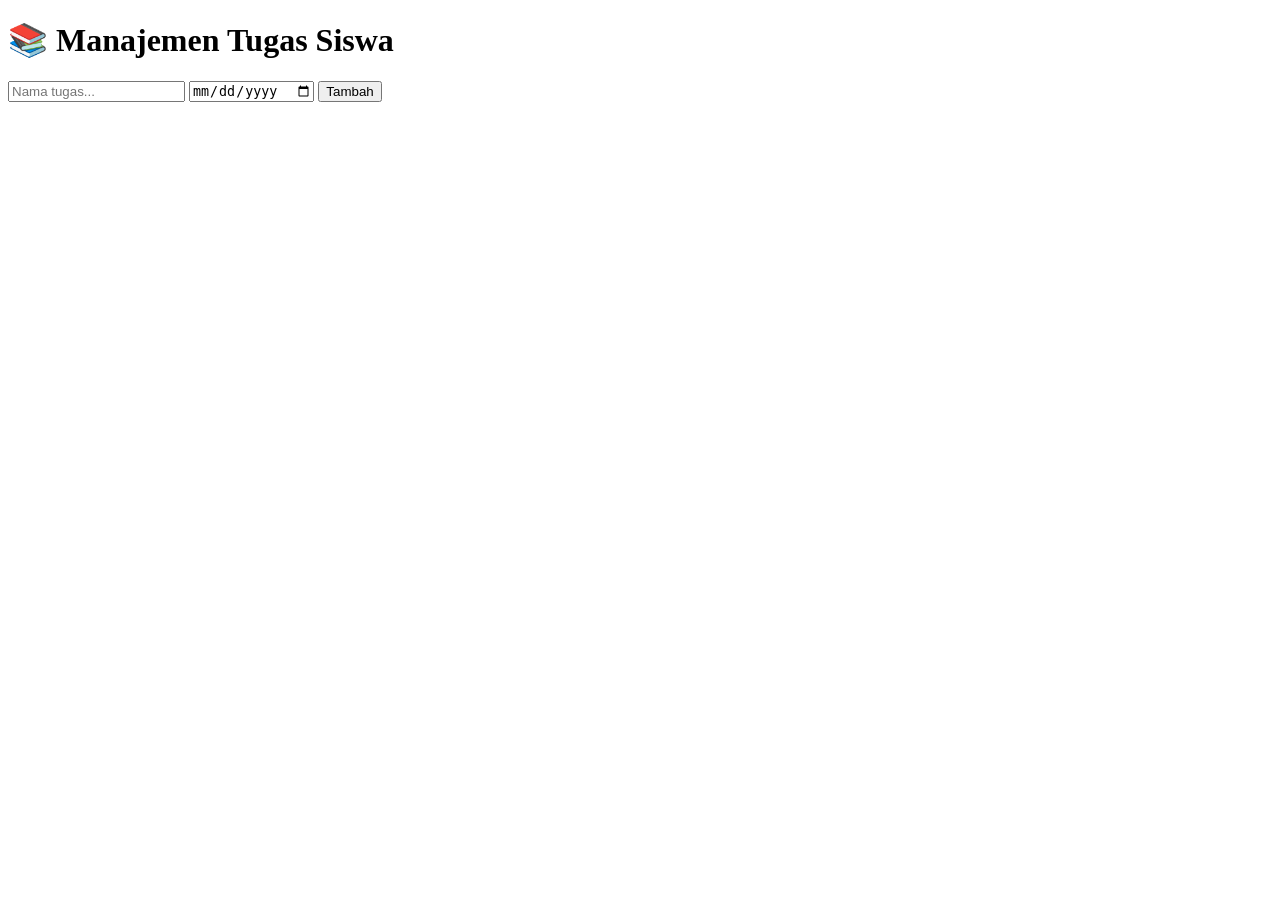
==== index.html @ cad87b7c "Create index.html" ====
<!DOCTYPE html>
<html lang="id">
<head>
  <meta charset="UTF-8">
  <title>Manajemen Tugas Siswa</title>
  <link rel="stylesheet" href="style.css">
</head>
<body>

  <div class="container">
    <h1>📚 Manajemen Tugas Siswa</h1>

    <div class="form">
      <input type="text" id="taskInput" placeholder="Nama tugas...">
      <input type="date" id="deadlineInput">
      <button onclick="addTask()">Tambah</button>
    </div>

    <ul id="taskList"></ul>
  </div>

<script src="script.js"></script>
</body>
</html>
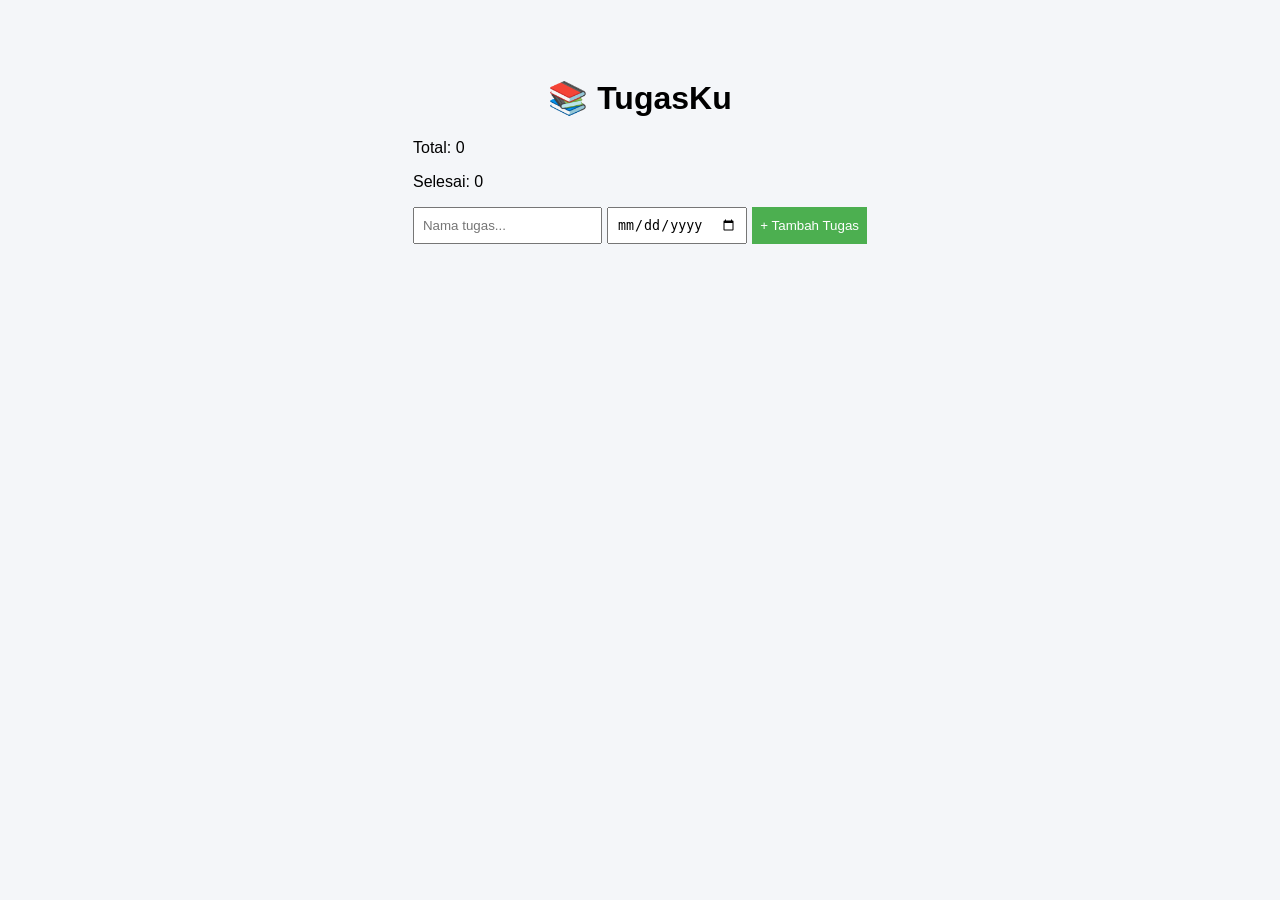
==== commit 36a813cb: "Update index.html" ====
--- a/index.html
+++ b/index.html
@@ -2,18 +2,28 @@
 <html lang="id">
 <head>
   <meta charset="UTF-8">
+  <meta name="viewport" content="width=device-width, initial-scale=1.0">
   <title>Manajemen Tugas Siswa</title>
   <link rel="stylesheet" href="style.css">
 </head>
 <body>
 
-  <div class="container">
-    <h1>📚 Manajemen Tugas Siswa</h1>
+  <div class="app">
+    <h1>📚 TugasKu</h1>
+
+    <div class="stats">
+      <p>Total: <span id="totalTask">0</span></p>
+      <p>Selesai: <span id="completedTask">0</span></p>
+    </div>
+
+    <div class="progress-bar">
+      <div id="progress"></div>
+    </div>
 
     <div class="form">
       <input type="text" id="taskInput" placeholder="Nama tugas...">
       <input type="date" id="deadlineInput">
-      <button onclick="addTask()">Tambah</button>
+      <button onclick="addTask()">+ Tambah Tugas</button>
     </div>
 
     <ul id="taskList"></ul>
--- a/style.css
+++ b/style.css
@@ -0,0 +1,57 @@
+body {
+  font-family: Arial, sans-serif;
+  background: #f4f6f9;
+  display: flex;
+  justify-content: center;
+  padding-top: 50px;
+}
+
+.container {
+  background: white;
+  padding: 20px;
+  width: 400px;
+  border-radius: 10px;
+  box-shadow: 0 5px 15px rgba(0,0,0,0.1);
+}
+
+h1 {
+  text-align: center;
+}
+
+.form {
+  display: flex;
+  gap: 5px;
+  margin-bottom: 15px;
+}
+
+input, button {
+  padding: 8px;
+}
+
+button {
+  background: #4CAF50;
+  color: white;
+  border: none;
+  cursor: pointer;
+}
+
+button:hover {
+  background: #45a049;
+}
+
+ul {
+  list-style: none;
+  padding: 0;
+}
+
+li {
+  background: #eee;
+  padding: 10px;
+  margin-bottom: 8px;
+  border-radius: 5px;
+}
+
+.completed {
+  text-decoration: line-through;
+  background: #d4edda;
+}
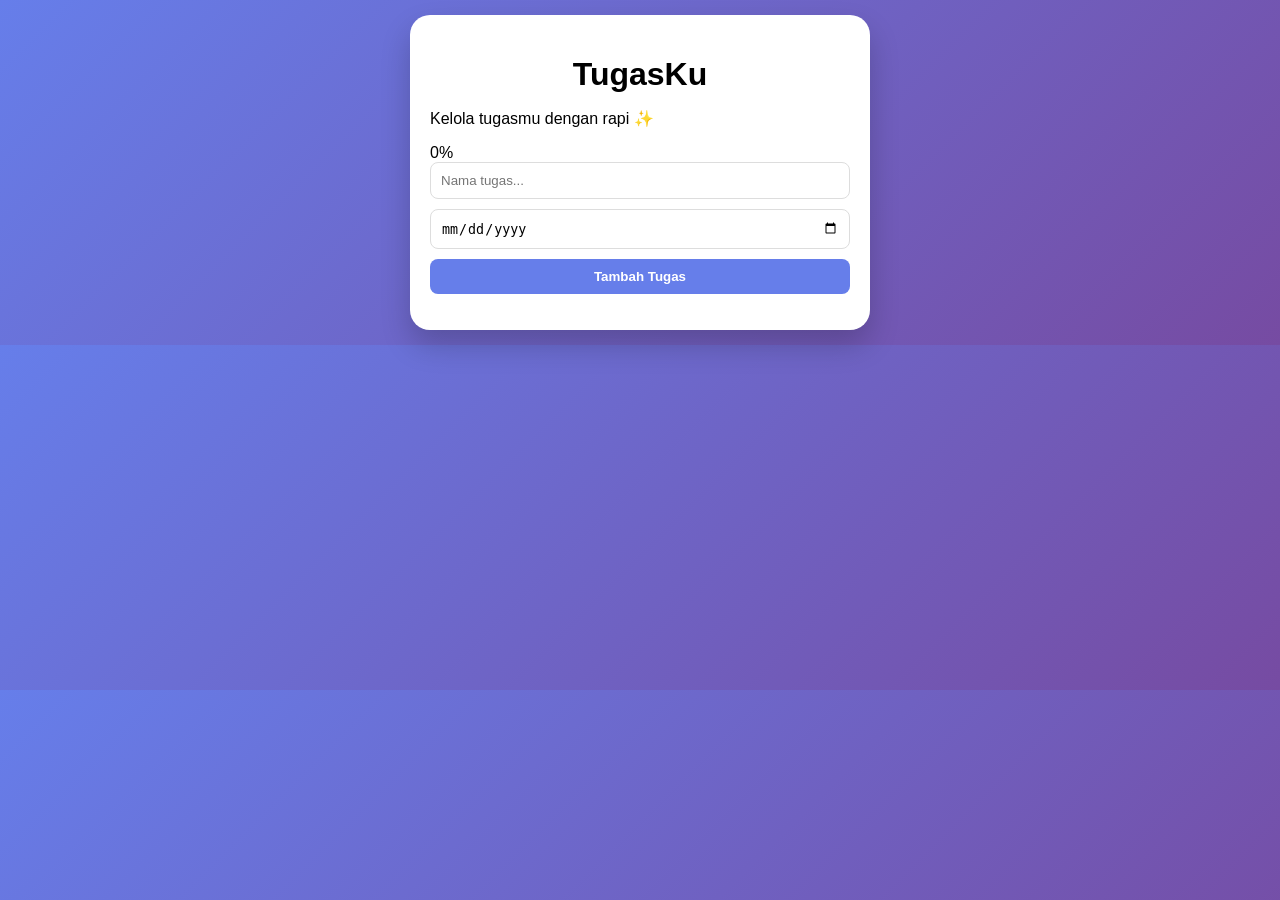
==== commit 73efda6d: "Update index.html" ====
--- a/index.html
+++ b/index.html
@@ -3,31 +3,33 @@
 <head>
   <meta charset="UTF-8">
   <meta name="viewport" content="width=device-width, initial-scale=1.0">
-  <title>Manajemen Tugas Siswa</title>
+  <title>TugasKu Pro</title>
   <link rel="stylesheet" href="style.css">
 </head>
 <body>
 
-  <div class="app">
-    <h1>📚 TugasKu</h1>
+<div class="app">
 
-    <div class="stats">
-      <p>Total: <span id="totalTask">0</span></p>
-      <p>Selesai: <span id="completedTask">0</span></p>
+  <div class="header">
+    <h1>TugasKu</h1>
+    <p>Kelola tugasmu dengan rapi ✨</p>
+  </div>
+
+  <div class="progress-container">
+    <div class="circle">
+      <span id="progressText">0%</span>
     </div>
+  </div>
 
-    <div class="progress-bar">
-      <div id="progress"></div>
-    </div>
+  <div class="form">
+    <input type="text" id="taskInput" placeholder="Nama tugas...">
+    <input type="date" id="deadlineInput">
+    <button onclick="addTask()">Tambah Tugas</button>
+  </div>
 
-    <div class="form">
-      <input type="text" id="taskInput" placeholder="Nama tugas...">
-      <input type="date" id="deadlineInput">
-      <button onclick="addTask()">+ Tambah Tugas</button>
-    </div>
+  <ul id="taskList"></ul>
 
-    <ul id="taskList"></ul>
-  </div>
+</div>
 
 <script src="script.js"></script>
 </body>
--- a/style.css
+++ b/style.css
@@ -1,42 +1,75 @@
 body {
-  font-family: Arial, sans-serif;
-  background: #f4f6f9;
+  margin: 0;
+  font-family: 'Segoe UI', sans-serif;
+  background: linear-gradient(135deg, #667eea, #764ba2);
   display: flex;
   justify-content: center;
-  padding-top: 50px;
+  padding: 15px;
 }
 
-.container {
+.app {
   background: white;
+  width: 100%;
+  max-width: 420px;
+  border-radius: 20px;
   padding: 20px;
-  width: 400px;
-  border-radius: 10px;
-  box-shadow: 0 5px 15px rgba(0,0,0,0.1);
+  box-shadow: 0 15px 30px rgba(0,0,0,0.2);
 }
 
 h1 {
   text-align: center;
+  margin-bottom: 10px;
+}
+
+.stats {
+  display: flex;
+  justify-content: space-between;
+  font-size: 14px;
+  margin-bottom: 10px;
+}
+
+.progress-bar {
+  width: 100%;
+  height: 8px;
+  background: #eee;
+  border-radius: 10px;
+  margin-bottom: 15px;
+}
+
+#progress {
+  height: 100%;
+  width: 0%;
+  background: #4CAF50;
+  border-radius: 10px;
+  transition: 0.3s;
 }
 
 .form {
   display: flex;
-  gap: 5px;
+  flex-direction: column;
+  gap: 10px;
   margin-bottom: 15px;
 }
 
-input, button {
-  padding: 8px;
+input {
+  padding: 10px;
+  border-radius: 8px;
+  border: 1px solid #ddd;
 }
 
 button {
-  background: #4CAF50;
+  padding: 10px;
+  border-radius: 8px;
+  border: none;
+  background: #667eea;
   color: white;
-  border: none;
+  font-weight: bold;
   cursor: pointer;
+  transition: 0.3s;
 }
 
 button:hover {
-  background: #45a049;
+  background: #5563c1;
 }
 
 ul {
@@ -45,13 +78,27 @@
 }
 
 li {
-  background: #eee;
-  padding: 10px;
-  margin-bottom: 8px;
-  border-radius: 5px;
+  background: #f7f7f7;
+  padding: 12px;
+  border-radius: 10px;
+  margin-bottom: 10px;
+  font-size: 14px;
+  transition: 0.3s;
 }
 
-.completed {
+li.completed {
+  background: #d4edda;
   text-decoration: line-through;
-  background: #d4edda;
 }
+
+.task-buttons {
+  margin-top: 8px;
+  display: flex;
+  gap: 5px;
+}
+
+.small-btn {
+  flex: 1;
+  padding: 5px;
+  font-size: 12px;
+}
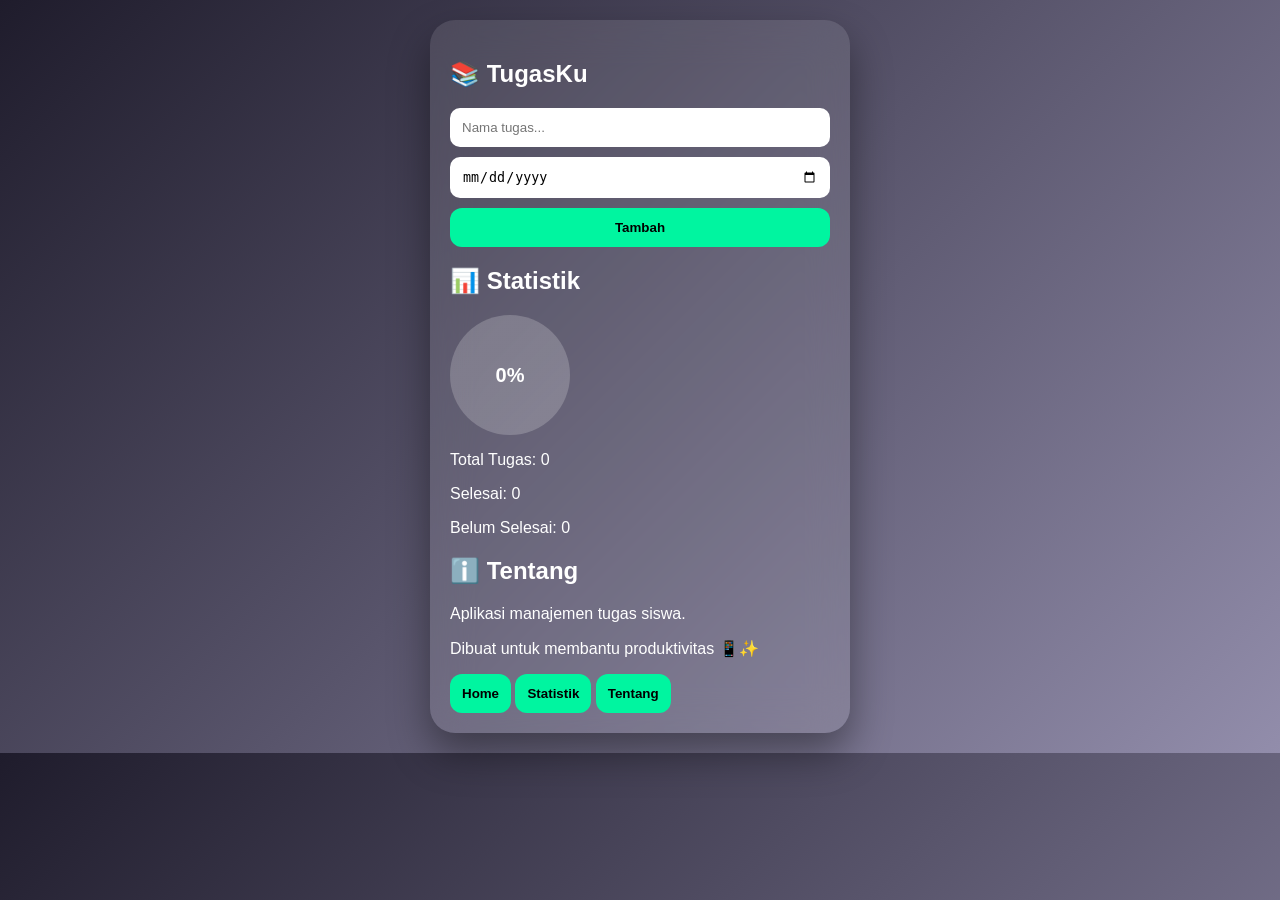
==== commit d9b50c32: "Update index.html" ====
--- a/index.html
+++ b/index.html
@@ -3,31 +3,54 @@
 <head>
   <meta charset="UTF-8">
   <meta name="viewport" content="width=device-width, initial-scale=1.0">
-  <title>TugasKu Pro</title>
+  <title>TugasKu Mobile</title>
   <link rel="stylesheet" href="style.css">
 </head>
 <body>
 
 <div class="app">
 
-  <div class="header">
-    <h1>TugasKu</h1>
-    <p>Kelola tugasmu dengan rapi ✨</p>
+  <!-- FRAME 1 : HOME -->
+  <div class="frame active" id="homeFrame">
+    <h2>📚 TugasKu</h2>
+
+    <div class="form">
+      <input type="text" id="taskInput" placeholder="Nama tugas...">
+      <input type="date" id="deadlineInput">
+      <button onclick="addTask()">Tambah</button>
+    </div>
+
+    <ul id="taskList"></ul>
   </div>
 
-  <div class="progress-container">
+  <!-- FRAME 2 : STATISTIK -->
+  <div class="frame" id="statsFrame">
+    <h2>📊 Statistik</h2>
+
     <div class="circle">
       <span id="progressText">0%</span>
     </div>
+
+    <div class="stats-info">
+      <p>Total Tugas: <span id="totalTask">0</span></p>
+      <p>Selesai: <span id="completedTask">0</span></p>
+      <p>Belum Selesai: <span id="pendingTask">0</span></p>
+    </div>
   </div>
 
-  <div class="form">
-    <input type="text" id="taskInput" placeholder="Nama tugas...">
-    <input type="date" id="deadlineInput">
-    <button onclick="addTask()">Tambah Tugas</button>
+  <!-- FRAME 3 : ABOUT -->
+  <div class="frame" id="aboutFrame">
+    <h2>ℹ️ Tentang</h2>
+    <p>Aplikasi manajemen tugas siswa.</p>
+    <p>Dibuat untuk membantu produktivitas 📱✨</p>
   </div>
 
-  <ul id="taskList"></ul>
+  <!-- NAVIGATION -->
+  <div class="nav">
+    <button onclick="showFrame('homeFrame')">Home</button>
+    <button onclick="showFrame('statsFrame')">Statistik</button>
+    <button onclick="showFrame('aboutFrame')">Tentang</button>
+  </div>
 
 </div>
 
--- a/style.css
+++ b/style.css
@@ -1,75 +1,86 @@
+* {
+  box-sizing: border-box;
+}
+
 body {
   margin: 0;
   font-family: 'Segoe UI', sans-serif;
-  background: linear-gradient(135deg, #667eea, #764ba2);
+  background: linear-gradient(135deg, #1f1c2c, #928dab);
   display: flex;
   justify-content: center;
-  padding: 15px;
+  padding: 20px;
+  color: white;
 }
 
 .app {
-  background: white;
   width: 100%;
   max-width: 420px;
-  border-radius: 20px;
+  backdrop-filter: blur(20px);
+  background: rgba(255,255,255,0.1);
   padding: 20px;
-  box-shadow: 0 15px 30px rgba(0,0,0,0.2);
+  border-radius: 25px;
+  box-shadow: 0 20px 40px rgba(0,0,0,0.4);
 }
 
-h1 {
+.header {
   text-align: center;
-  margin-bottom: 10px;
+  margin-bottom: 20px;
 }
 
-.stats {
-  display: flex;
-  justify-content: space-between;
-  font-size: 14px;
-  margin-bottom: 10px;
+.header h1 {
+  margin: 0;
+  font-size: 28px;
 }
 
-.progress-bar {
-  width: 100%;
-  height: 8px;
-  background: #eee;
-  border-radius: 10px;
-  margin-bottom: 15px;
+.header p {
+  font-size: 14px;
+  opacity: 0.8;
 }
 
-#progress {
-  height: 100%;
-  width: 0%;
-  background: #4CAF50;
-  border-radius: 10px;
-  transition: 0.3s;
+.progress-container {
+  display: flex;
+  justify-content: center;
+  margin-bottom: 20px;
+}
+
+.circle {
+  width: 120px;
+  height: 120px;
+  border-radius: 50%;
+  background: conic-gradient(#00f5a0 0deg, #ffffff33 0deg);
+  display: flex;
+  align-items: center;
+  justify-content: center;
+  font-size: 20px;
+  font-weight: bold;
 }
 
 .form {
   display: flex;
   flex-direction: column;
   gap: 10px;
-  margin-bottom: 15px;
+  margin-bottom: 20px;
 }
 
 input {
-  padding: 10px;
-  border-radius: 8px;
-  border: 1px solid #ddd;
+  padding: 12px;
+  border-radius: 10px;
+  border: none;
+  outline: none;
 }
 
 button {
-  padding: 10px;
-  border-radius: 8px;
+  padding: 12px;
+  border-radius: 12px;
   border: none;
-  background: #667eea;
-  color: white;
   font-weight: bold;
+  background: #00f5a0;
   cursor: pointer;
   transition: 0.3s;
 }
 
 button:hover {
-  background: #5563c1;
+  transform: scale(1.05);
 }
 
 ul {
@@ -78,27 +89,54 @@
 }
 
 li {
-  background: #f7f7f7;
-  padding: 12px;
-  border-radius: 10px;
+  background: rgba(255,255,255,0.15);
+  padding: 15px;
+  border-radius: 15px;
   margin-bottom: 10px;
-  font-size: 14px;
   transition: 0.3s;
 }
 
 li.completed {
-  background: #d4edda;
+  opacity: 0.6;
   text-decoration: line-through;
 }
 
+.task-title {
+  font-weight: bold;
+  font-size: 16px;
+}
+
+.deadline {
+  font-size: 13px;
+  margin-top: 5px;
+}
+
+.deadline.warning {
+  color: #ff4d4d;
+  font-weight: bold;
+}
+
 .task-buttons {
-  margin-top: 8px;
   display: flex;
   gap: 5px;
+  margin-top: 10px;
 }
 
 .small-btn {
   flex: 1;
-  padding: 5px;
+  padding: 8px;
+  border-radius: 8px;
   font-size: 12px;
+  border: none;
+  cursor: pointer;
 }
+
+.complete-btn {
+  background: #00c9ff;
+  color: white;
+}
+
+.delete-btn {
+  background: #ff4d4d;
+  color: white;
+}
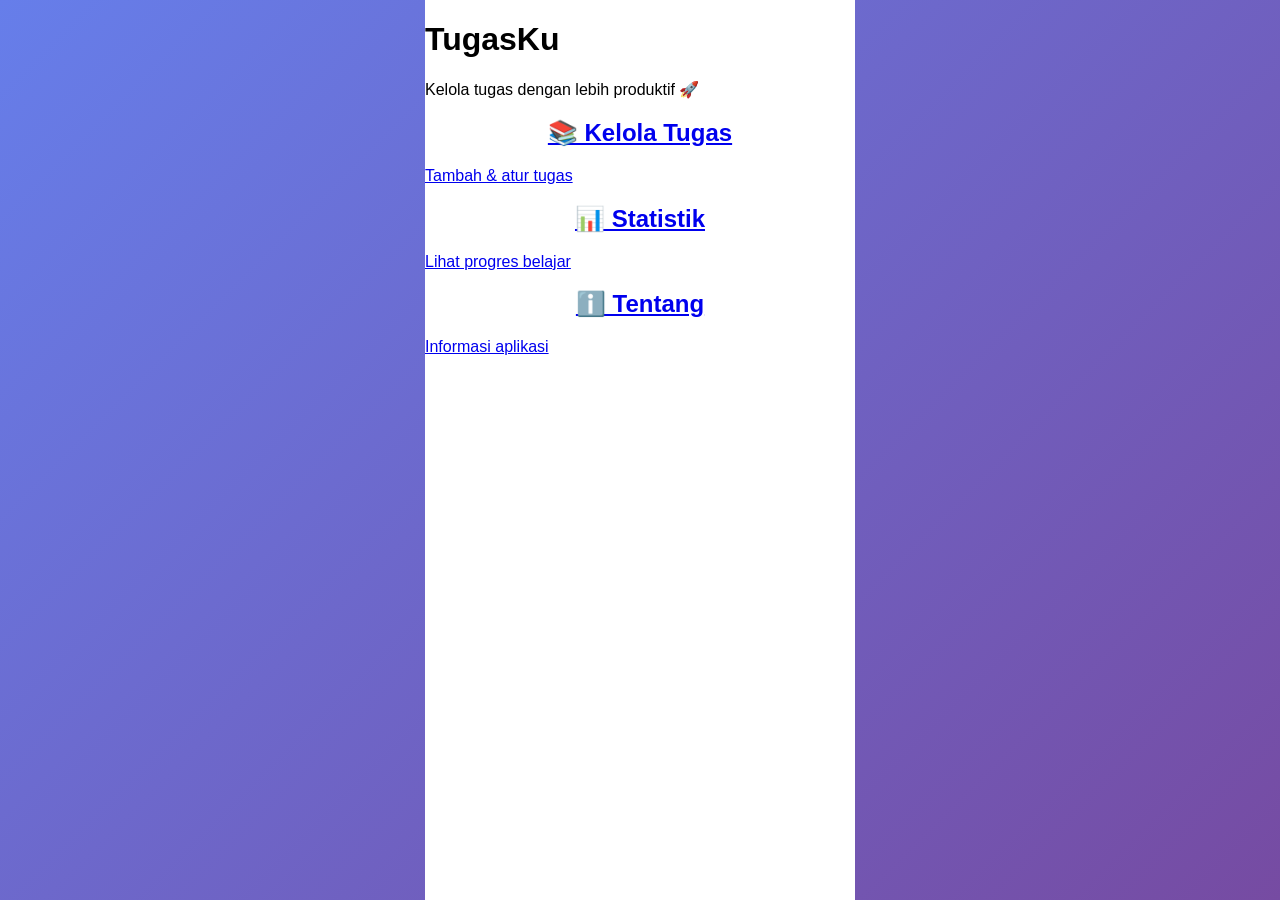
==== commit a8d16107: "Update index.html" ====
--- a/index.html
+++ b/index.html
@@ -1,59 +1,38 @@
 <!DOCTYPE html>
 <html lang="id">
 <head>
-  <meta charset="UTF-8">
-  <meta name="viewport" content="width=device-width, initial-scale=1.0">
-  <title>TugasKu Mobile</title>
-  <link rel="stylesheet" href="style.css">
+<meta charset="UTF-8">
+<meta name="viewport" content="width=device-width, initial-scale=1.0">
+<title>TugasKu - Dashboard</title>
+<link rel="stylesheet" href="style.css">
 </head>
 <body>
 
 <div class="app">
 
-  <!-- FRAME 1 : HOME -->
-  <div class="frame active" id="homeFrame">
-    <h2>📚 TugasKu</h2>
+<header>
+  <h1>TugasKu</h1>
+  <p>Kelola tugas dengan lebih produktif 🚀</p>
+</header>
 
-    <div class="form">
-      <input type="text" id="taskInput" placeholder="Nama tugas...">
-      <input type="date" id="deadlineInput">
-      <button onclick="addTask()">Tambah</button>
-    </div>
+<div class="card-container">
+  <a href="tasks.html" class="card blue">
+    <h2>📚 Kelola Tugas</h2>
+    <p>Tambah & atur tugas</p>
+  </a>
 
-    <ul id="taskList"></ul>
-  </div>
+  <a href="stats.html" class="card green">
+    <h2>📊 Statistik</h2>
+    <p>Lihat progres belajar</p>
+  </a>
 
-  <!-- FRAME 2 : STATISTIK -->
-  <div class="frame" id="statsFrame">
-    <h2>📊 Statistik</h2>
-
-    <div class="circle">
-      <span id="progressText">0%</span>
-    </div>
-
-    <div class="stats-info">
-      <p>Total Tugas: <span id="totalTask">0</span></p>
-      <p>Selesai: <span id="completedTask">0</span></p>
-      <p>Belum Selesai: <span id="pendingTask">0</span></p>
-    </div>
-  </div>
-
-  <!-- FRAME 3 : ABOUT -->
-  <div class="frame" id="aboutFrame">
+  <a href="about.html" class="card orange">
     <h2>ℹ️ Tentang</h2>
-    <p>Aplikasi manajemen tugas siswa.</p>
-    <p>Dibuat untuk membantu produktivitas 📱✨</p>
-  </div>
-
-  <!-- NAVIGATION -->
-  <div class="nav">
-    <button onclick="showFrame('homeFrame')">Home</button>
-    <button onclick="showFrame('statsFrame')">Statistik</button>
-    <button onclick="showFrame('aboutFrame')">Tentang</button>
-  </div>
+    <p>Informasi aplikasi</p>
+  </a>
+</div>
 
 </div>
 
-<script src="script.js"></script>
 </body>
 </html>
--- a/style.css
+++ b/style.css
@@ -5,54 +5,37 @@
 body {
   margin: 0;
   font-family: 'Segoe UI', sans-serif;
-  background: linear-gradient(135deg, #1f1c2c, #928dab);
+  background: linear-gradient(135deg, #667eea, #764ba2);
   display: flex;
   justify-content: center;
-  padding: 20px;
-  color: white;
 }
 
 .app {
   width: 100%;
-  max-width: 420px;
-  backdrop-filter: blur(20px);
-  background: rgba(255,255,255,0.1);
-  padding: 20px;
-  border-radius: 25px;
-  box-shadow: 0 20px 40px rgba(0,0,0,0.4);
+  max-width: 430px;
+  min-height: 100vh;
+  background: white;
+  position: relative;
+  padding-bottom: 70px;
 }
 
-.header {
-  text-align: center;
-  margin-bottom: 20px;
+.frame {
+  display: none;
+  padding: 20px;
+  animation: fade 0.3s ease-in-out;
 }
 
-.header h1 {
-  margin: 0;
-  font-size: 28px;
+.frame.active {
+  display: block;
 }
 
-.header p {
-  font-size: 14px;
-  opacity: 0.8;
+@keyframes fade {
+  from { opacity: 0; transform: translateX(10px); }
+  to { opacity: 1; transform: translateX(0); }
 }
 
-.progress-container {
-  display: flex;
-  justify-content: center;
-  margin-bottom: 20px;
-}
-
-.circle {
-  width: 120px;
-  height: 120px;
-  border-radius: 50%;
-  background: conic-gradient(#00f5a0 0deg, #ffffff33 0deg);
-  display: flex;
-  align-items: center;
-  justify-content: center;
-  font-size: 20px;
-  font-weight: bold;
+h2 {
+  text-align: center;
 }
 
 .form {
@@ -65,22 +48,16 @@
 input {
   padding: 12px;
   border-radius: 10px;
-  border: none;
-  outline: none;
+  border: 1px solid #ddd;
 }
 
 button {
   padding: 12px;
-  border-radius: 12px;
+  border-radius: 10px;
   border: none;
+  background: #667eea;
+  color: white;
   font-weight: bold;
-  background: #00f5a0;
-  cursor: pointer;
-  transition: 0.3s;
-}
-
-button:hover {
-  transform: scale(1.05);
 }
 
 ul {
@@ -89,31 +66,15 @@
 }
 
 li {
-  background: rgba(255,255,255,0.15);
+  background: #f2f2f2;
   padding: 15px;
-  border-radius: 15px;
+  border-radius: 12px;
   margin-bottom: 10px;
-  transition: 0.3s;
 }
 
 li.completed {
-  opacity: 0.6;
   text-decoration: line-through;
-}
-
-.task-title {
-  font-weight: bold;
-  font-size: 16px;
-}
-
-.deadline {
-  font-size: 13px;
-  margin-top: 5px;
-}
-
-.deadline.warning {
-  color: #ff4d4d;
-  font-weight: bold;
+  background: #d4edda;
 }
 
 .task-buttons {
@@ -124,19 +85,41 @@
 
 .small-btn {
   flex: 1;
-  padding: 8px;
-  border-radius: 8px;
+  padding: 6px;
   font-size: 12px;
-  border: none;
-  cursor: pointer;
 }
 
-.complete-btn {
-  background: #00c9ff;
-  color: white;
+.circle {
+  width: 140px;
+  height: 140px;
+  border-radius: 50%;
+  margin: 20px auto;
+  display: flex;
+  align-items: center;
+  justify-content: center;
+  font-size: 22px;
+  font-weight: bold;
+  background: conic-gradient(#4CAF50 0deg, #eee 0deg);
 }
 
-.delete-btn {
-  background: #ff4d4d;
-  color: white;
+.stats-info {
+  text-align: center;
 }
+
+.nav {
+  position: fixed;
+  bottom: 0;
+  width: 100%;
+  max-width: 430px;
+  display: flex;
+  justify-content: space-around;
+  background: white;
+  border-top: 1px solid #ddd;
+  padding: 10px 0;
+}
+
+.nav button {
+  background: none;
+  color: #667eea;
+  font-weight: bold;
+}
